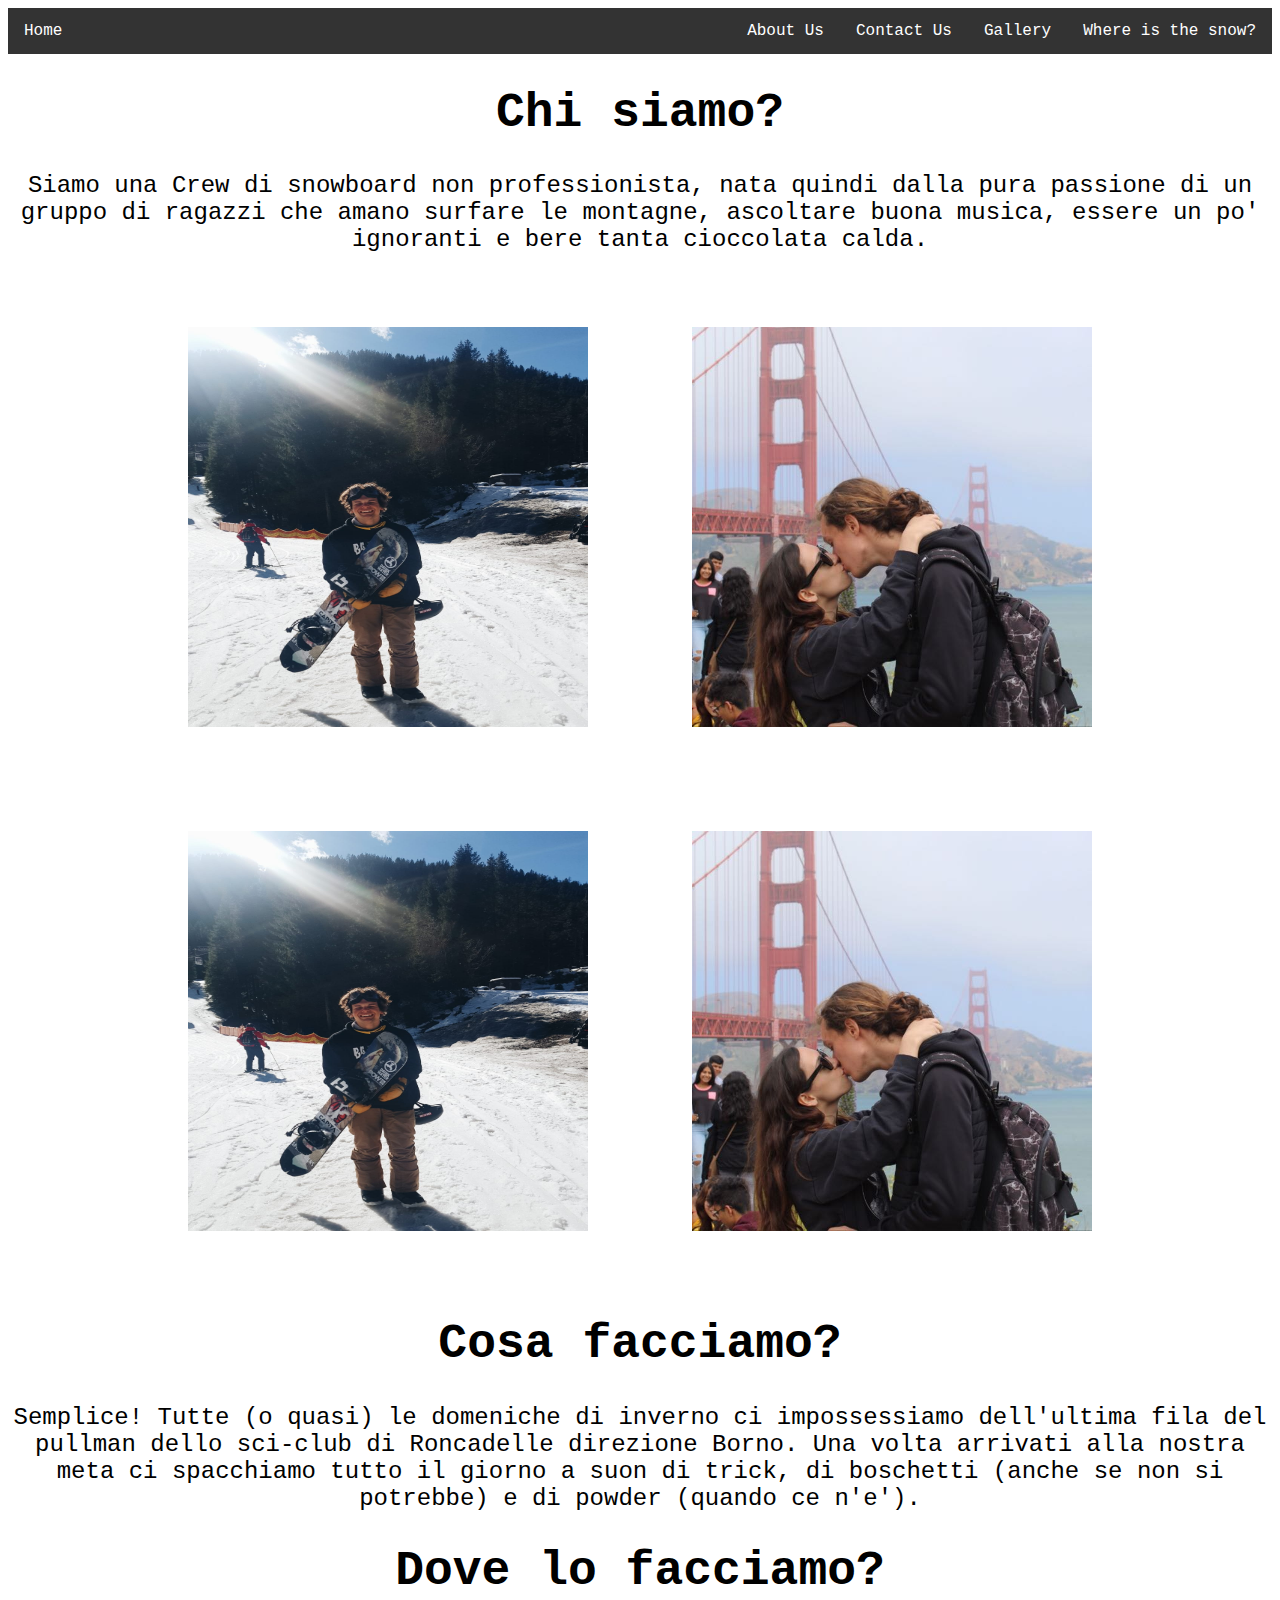
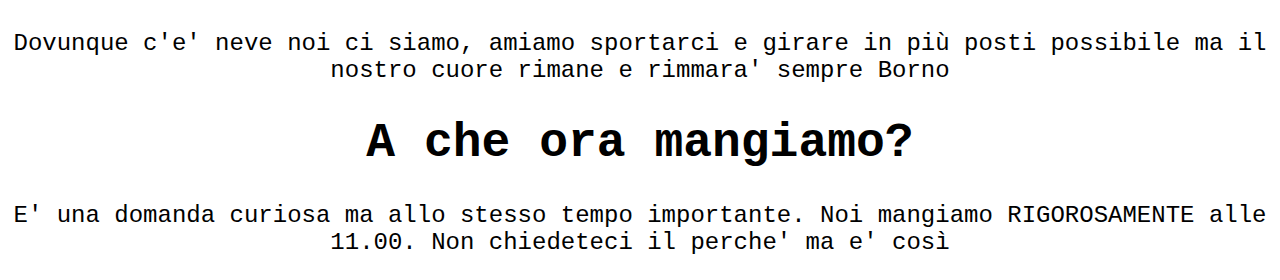
==== aboutUs.html @ d2fd35ab "First commit" ====
<!DOCTYPE html>
<html lang="en" dir="ltr">
  <head>
    <meta charset="utf-8">


    <title>About Us</title>
    <link rel="stylesheet" href="./style.css">


  </head>


  <body>

    <ul>
      <li style="float:left"><a href="index.html">Home</a></li>
      <li><a href="WhereIsTheSnow.html">Where is the snow?</a></li>
      <li><a href="">Gallery</a></li>
      <li><a href="contactUS.html">Contact Us</a></li>
      <li><a href="aboutUs.html">About Us</a></li>
    </ul>


  <div align="center">
    <h1>Chi siamo?</h1>

    <p>Siamo una Crew di snowboard non professionista, nata quindi dalla pura passione
    di un gruppo di ragazzi che amano surfare le montagne, ascoltare buona musica,
    essere un po' ignoranti e bere tanta cioccolata calda.</p>

    </div>


    <div  align="center">
      <img class="zoom" src="./icons/Coppola.jpeg" alt="Andrea Coppola" width="400" height="400">
      <img class="zoom" src="./icons/tagliani.jpg" alt="Michele Tagliani" width="400" height="400">
      <br>
      <img class="zoom" src="./icons/Coppola.jpeg" alt="Andrea Coppola" width="400" height="400">
      <img class="zoom" src="./icons/tagliani.jpg" alt="Michele Tagliani" width="400" height="400">
    </div>


  <div align="center">
    <h1>Cosa facciamo?</h1>

    <p>Semplice! Tutte (o quasi) le domeniche di inverno ci impossessiamo dell'ultima fila del pullman dello sci-club
    di Roncadelle direzione Borno. Una volta arrivati alla nostra meta ci spacchiamo tutto il giorno a suon di trick,
    di boschetti (anche se non si potrebbe) e di powder (quando ce n'e').</p>
  </div>

  <div align="center">
    <h1>Dove lo facciamo?</h1>

    <p>Dovunque c'e' neve noi ci siamo, amiamo sportarci e girare in più
    posti possibile ma il nostro cuore rimane e rimmara' sempre Borno</p>
  </div>

  <div align="center">
    <h1>A che ora mangiamo?</h1>

    <p>E' una domanda curiosa ma allo stesso tempo importante. Noi mangiamo RIGOROSAMENTE
    alle 11.00. Non chiedeteci il perche' ma e' così</p>
  </div>



  </body>
</html>
---- style.css ----
body{

}
h1{
   align:center;
   font-family: Courier;
   font-size: 48px;
}

h5{
   align:center;
   font-family: Courier;
   font-size: 20px;
}

.contact{
   float: left-center;
}



p{
  align:center;
  font-family: Courier;
  font-size: 24px;
}

ul {
  list-style-type: none;
  margin: 0;
  padding: 0;
  overflow: hidden;
  background-color: #333;
  font-family: Courier New;
}

.AUul{
  align:right;
  list-style-type: none;
  margin: 0;
  padding: 0;
  overflow: hidden;
  background-color: #FFF;
  font-family: Times ;
}

.AUli{
  float: left;
}

li {
  float: right;
}

li a{
  display: block;
  color: white;
  text-align: center;
  padding: 14px 16px;
  text-decoration: none;
}
#homeB{
  float: left;
}
/* Change the link color to #111 (black) on hover */
li a:hover {
  background-color: #FFFF;
  color: #000;

}

blockquote {
    margin: 0;
    background: white;
    border-top: 5px solid #EAF9F9;
    border-bottom: 5px solid #EAF9F9;
    color: #3A3C55;
    padding: 30px 30px 30px 90px;
    position: relative;
    font-family: 'Lato', sans-serif;
    font-weight: 300;
}
blockquote:before {
    content: "\201C";
    font-family: serif;
    position: absolute;
    left: 20px;
    top: 20px;
    color: white;
    background: #FB6652;
    width: 50px;
    height: 50px;
    border-radius: 50%;
    font-size: 50px;
    line-height: 1.35;
    text-align: center;
}
blockquote p {
      margin: 0 0 16px;
      font-size: 22px;
      letter-spacing: .05em;
      line-height: 1.4;
}
blockquote cite {
    font-style: normal;
}
div.gallery {
  margin: 5px;
  border: 1px solid #ccc;
  float: center;
  display: block;
  overflow: hidden;
  width: 180px;
}

div.gallery:hover {
  border: 1px solid #777;
}

div.gallery img {
  width: 100%;
  height: auto;
}

div.desc {
  padding: 15px;
  text-align: center;
}
.zoom {
  padding: 50px;
  background-color: white;
  transition: transform .2s; /* Animation */
  width: 400px;
  height: 400px;
  margin: 0 auto;
}

.zoom:hover {
  transform: scale(1.5); /* (150% zoom - Note: if the zoom is too large, it will go outside of the viewport) */
}

.div_maps{
   float: left;
}

.footerAll{
  align: center;
  background-color: #FFF;
  color:black;
  border-radius: 25 px;
}

.footer{
  align:center;
  font-family: Courier;
  font-size: 20px;

}
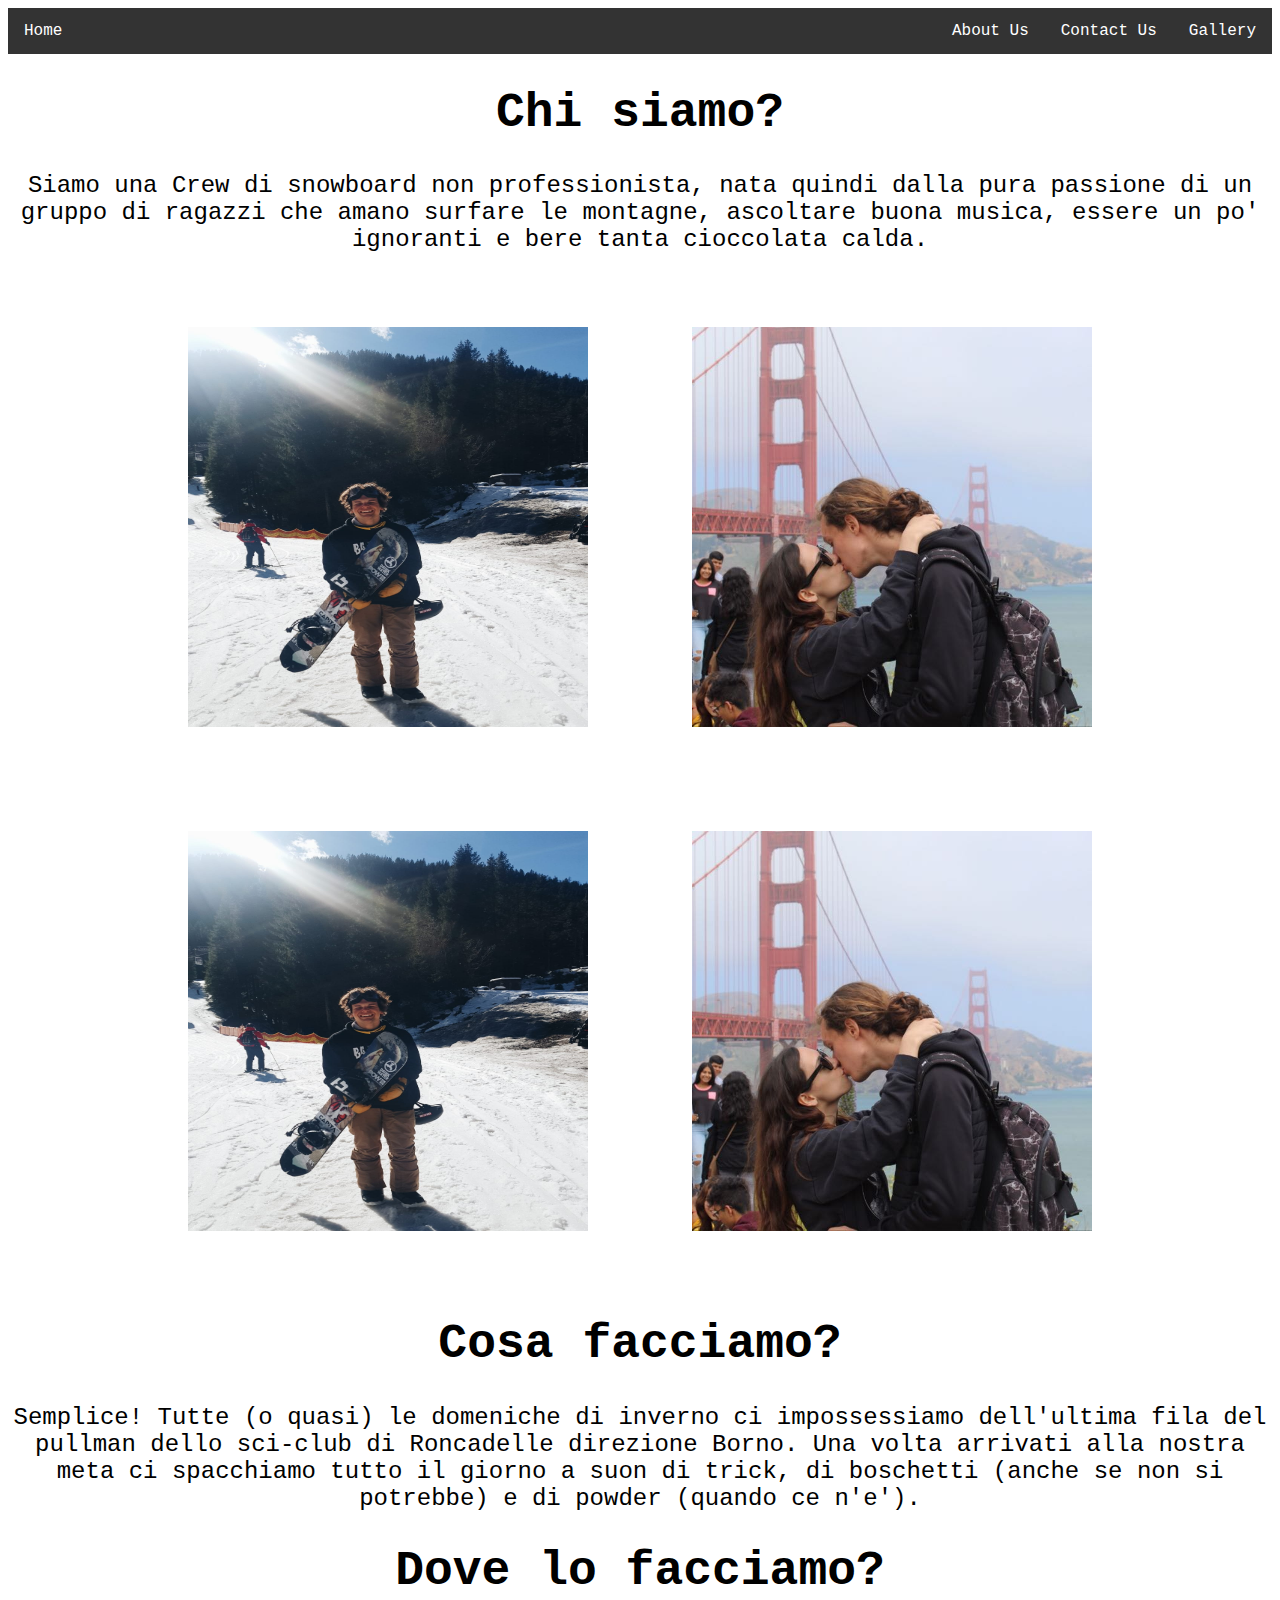
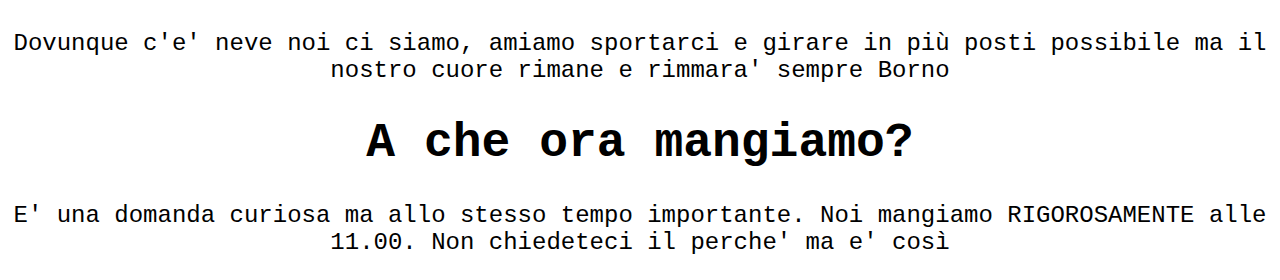
==== commit 40b738d4: "Add new image" ====
--- a/aboutUs.html
+++ b/aboutUs.html
@@ -15,9 +15,8 @@
 
     <ul>
       <li style="float:left"><a href="index.html">Home</a></li>
-      <li><a href="WhereIsTheSnow.html">Where is the snow?</a></li>
-      <li><a href="">Gallery</a></li>
-      <li><a href="contactUS.html">Contact Us</a></li>
+      <li><a href="gallery.html">Gallery</a></li>
+      <li><a href="contactUs.html">Contact Us</a></li>
       <li><a href="aboutUs.html">About Us</a></li>
     </ul>
 
--- a/style.css
+++ b/style.css
@@ -113,14 +113,7 @@
   width: 180px;
 }
 
-div.gallery:hover {
-  border: 1px solid #777;
-}
 
-div.gallery img {
-  width: 100%;
-  height: auto;
-}
 
 div.desc {
   padding: 15px;
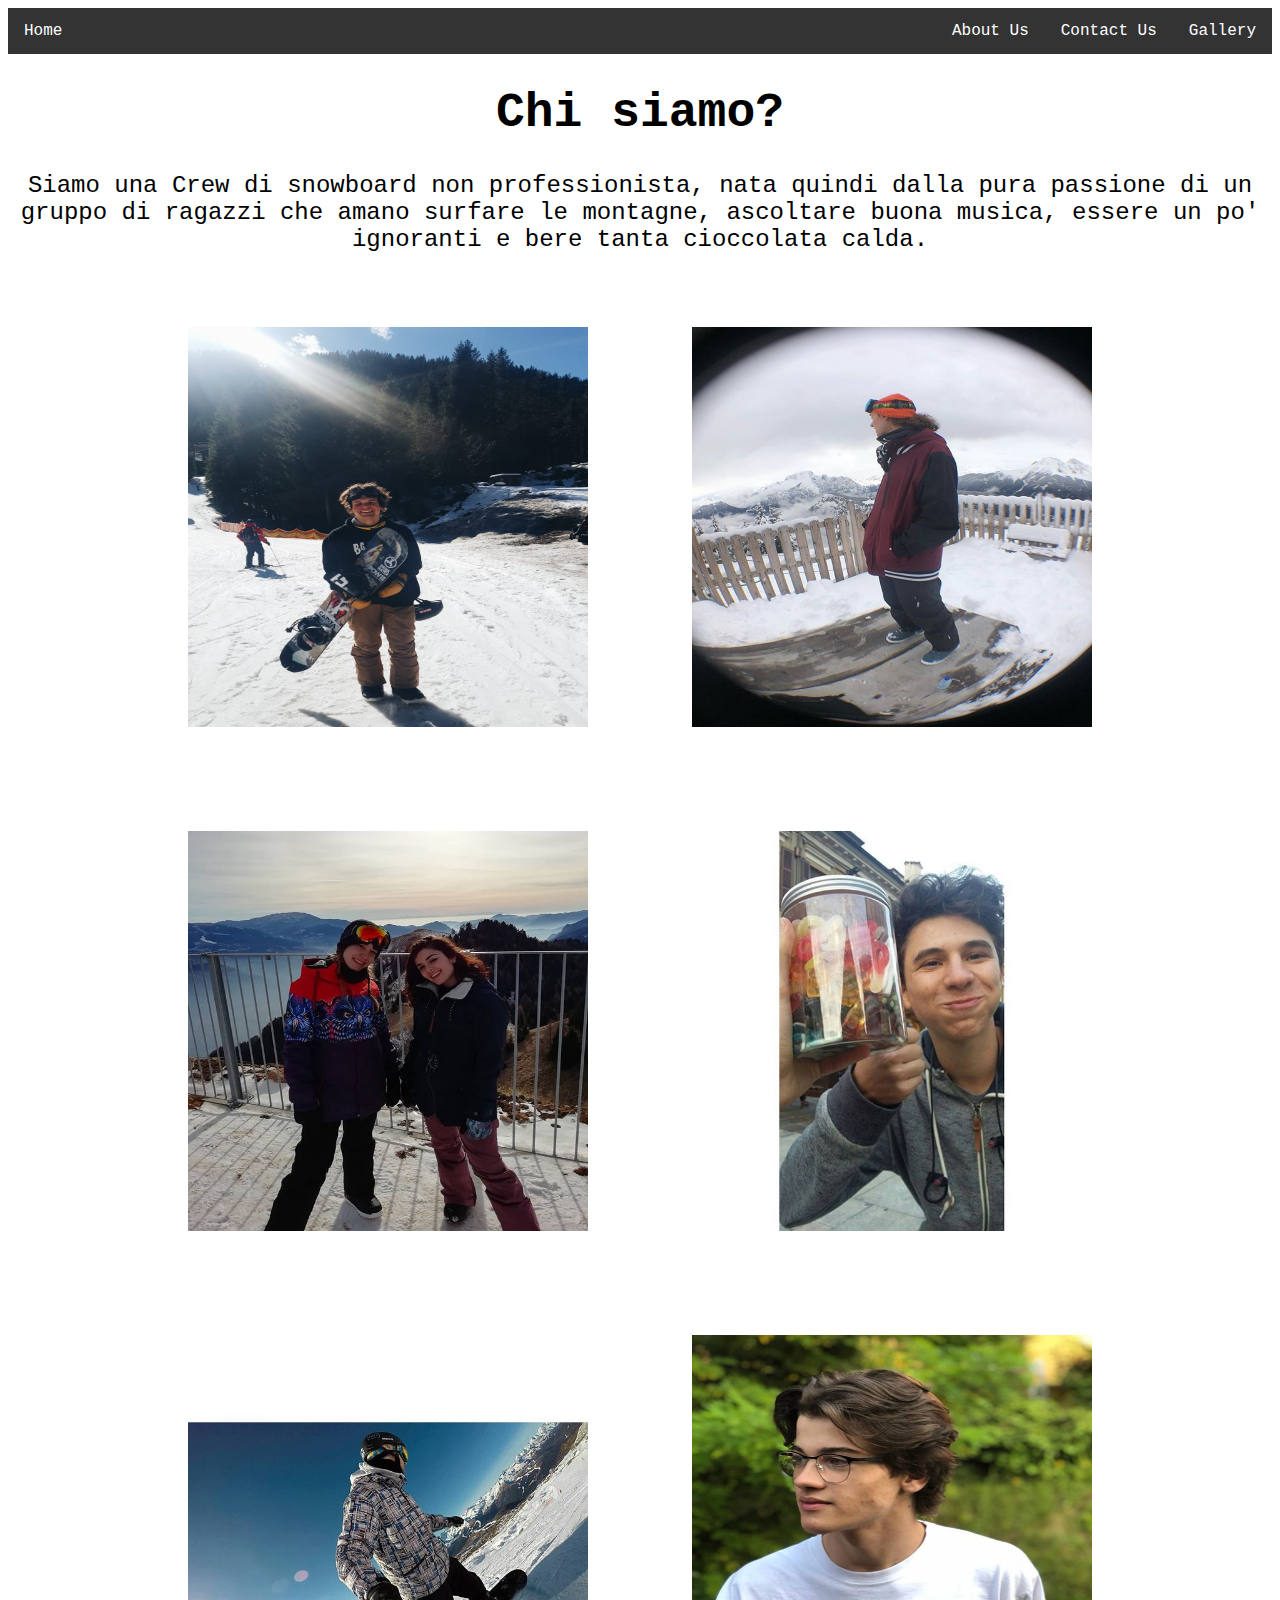
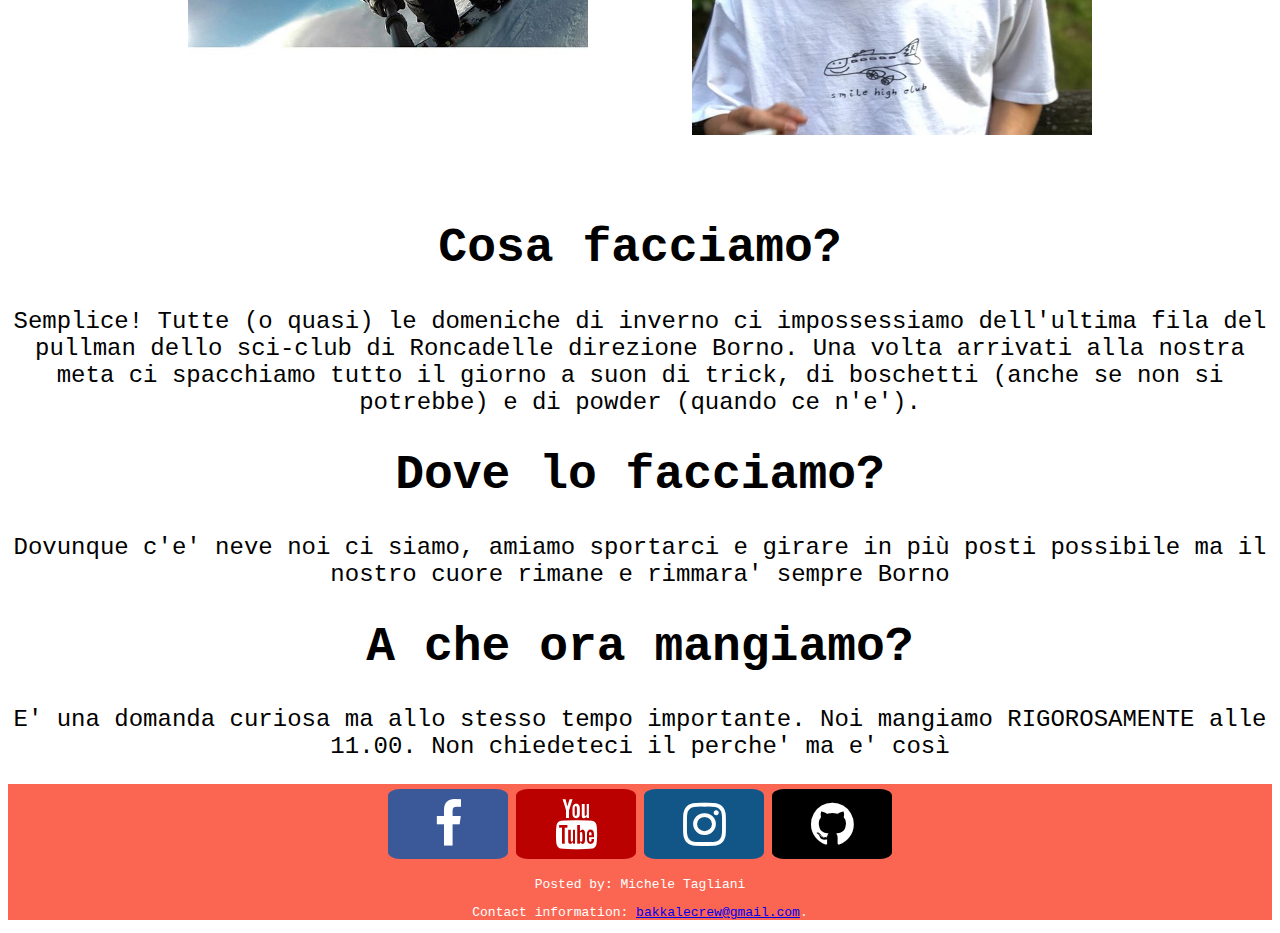
==== commit aa823366: "Add right images and links" ====
--- a/aboutUs.html
+++ b/aboutUs.html
@@ -6,7 +6,7 @@
 
     <title>About Us</title>
     <link rel="stylesheet" href="./style.css">
-
+      <link rel="stylesheet" href="https://cdnjs.cloudflare.com/ajax/libs/font-awesome/4.7.0/css/font-awesome.min.css">
 
   </head>
 
@@ -33,10 +33,13 @@
 
     <div  align="center">
       <img class="zoom" src="./icons/Coppola.jpeg" alt="Andrea Coppola" width="400" height="400">
-      <img class="zoom" src="./icons/tagliani.jpg" alt="Michele Tagliani" width="400" height="400">
+      <img class="zoom" src="./icons/Taglio.jpeg" alt="Michele Tagliani" width="400" height="400">
       <br>
-      <img class="zoom" src="./icons/Coppola.jpeg" alt="Andrea Coppola" width="400" height="400">
-      <img class="zoom" src="./icons/tagliani.jpg" alt="Michele Tagliani" width="400" height="400">
+      <img class="zoom" src="./icons/Fede_e_giulia.jpeg" alt="Andrea Coppola" width="400" height="400">
+      <img class="zoom" src="./icons/Nappi.jpeg" alt="Michele Tagliani" width="400" height="400">
+      <br>
+      <img class="zoom" src="./icons/Dog.jpeg" alt="Michele Tagliani" width="400" height="400">
+      <img class="zoom" src="./icons/Facco.jpeg" alt="Michele Tagliani" width="400" height="400">
     </div>
 
 
@@ -62,7 +65,18 @@
     alle 11.00. Non chiedeteci il perche' ma e' così</p>
   </div>
 
+  <div align="center" class="bottom">
+    <a href="#" class="fa fa-facebook" style="font-size: 50px;"></a>
+    <a href="https://www.youtube.com/channel/UCuHlcgK55NhAPzXSFyul9sA" class="fa fa-youtube" style="font-size: 50px;"></a>
+    <a href="https://www.instagram.com/bakkale_crew/?hl=it" class="fa fa-instagram" style="font-size: 50px;"></a>
+    <a href="https://github.com/taglioIsCoding" class="fa fa-github" style="font-size: 50px;"></a>
 
+
+<p class="bottom_p">Posted by: Michele Tagliani</p>
+<p class="bottom_p">Contact information: <a href="mailto:bakkalecrew@gmail.com">
+bakkalecrew@gmail.com</a>.</p>
+
+</div>
 
   </body>
 </html>
--- a/style.css
+++ b/style.css
@@ -149,3 +149,46 @@
   font-size: 20px;
 
 }
+
+/*social media*/
+.fa {
+  padding: 10px;
+  font-size: 40px;
+  width: 100px;
+  text-align: center;
+  text-decoration: none;
+  margin: 5px 2px;
+  border-radius: 10%;
+}
+
+.fa:hover {
+    opacity: 0.7;
+}
+
+.fa-facebook {
+  background: #3B5998;
+  color: white;
+
+}
+.fa-youtube {
+  background: #bb0000;
+  color: white;
+}
+.fa-instagram {
+  background: #125688;
+  color: white;
+}
+.fa-github {
+  background: #000000;
+  color: white;
+}
+
+.bottom{
+  background: #FB6652;
+  border-radius: 0%;
+}
+
+.bottom_p{
+  font-size: 13px;
+  color:white;
+}
